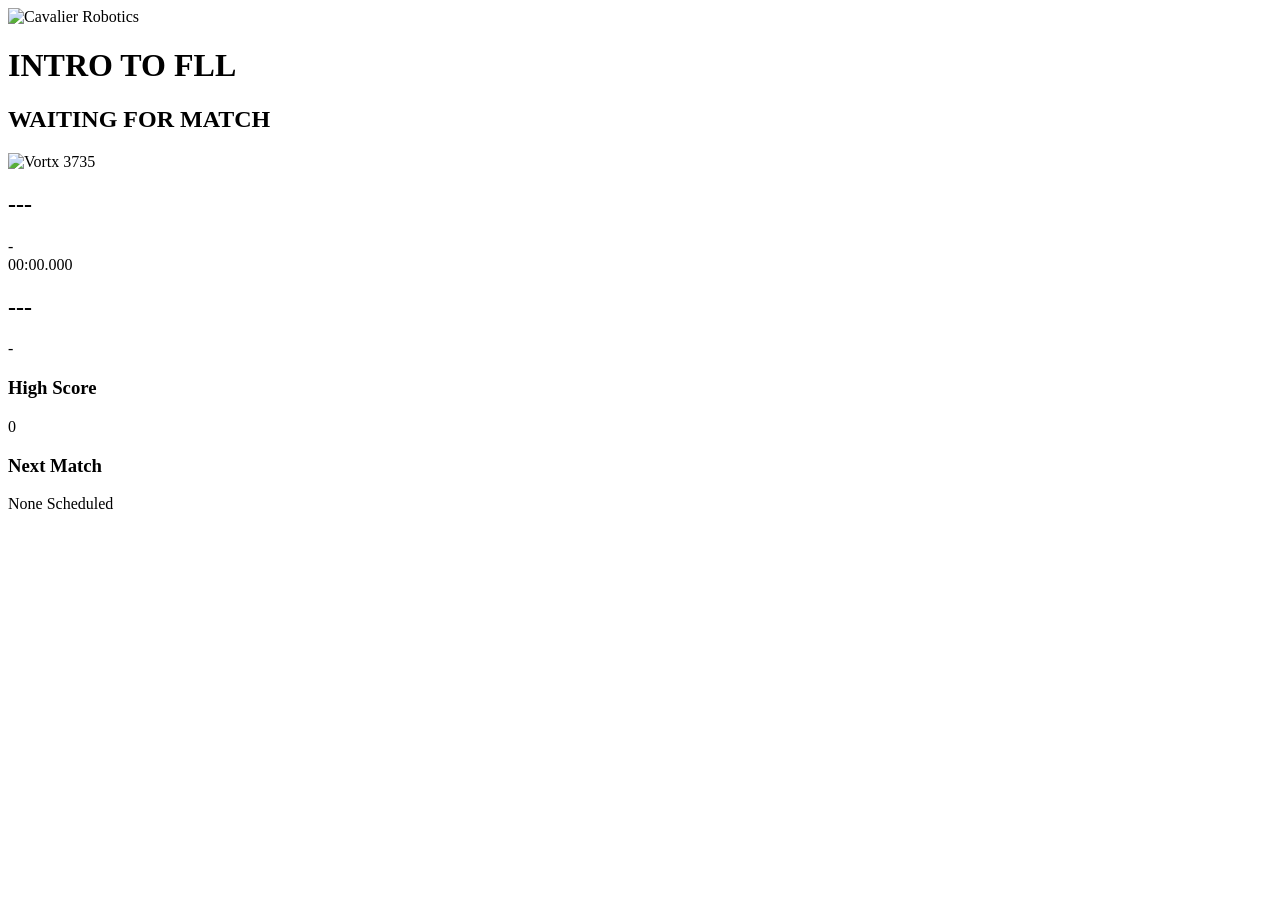
==== audience.html @ 4037d562 "Add audience.html for displaying match information" ====
<!DOCTYPE html>
<html lang="en">
<head>
    <meta charset="UTF-8">
    <meta name="viewport" content="width=device-width, initial-scale=1.0">
    <title>Audience View - Advanced FLL</title>
    <link rel="stylesheet" href="style.css">
</head>
<body class="audience-body">
    <div class="audience-header">
        <img src="cavalier_logo.png" alt="Cavalier Robotics" class="logo">
        <div class="header-titles">
            <h1>INTRO TO FLL</h1>
            <h2 id="aud-match-title">WAITING FOR MATCH</h2>
        </div>
        <img src="vortx_logo.png" alt="Vortx 3735" class="logo">
    </div>

    <div class="audience-main">
        <div class="team-card red-border">
            <h2 id="aud-team1-name">---</h2>
            <div class="score-display" id="aud-team1-score">-</div>
        </div>

        <div class="timer-container">
            <div id="aud-timer" class="massive-timer">00:00.000</div>
        </div>

        <div class="team-card blue-border">
            <h2 id="aud-team2-name">---</h2>
            <div class="score-display" id="aud-team2-score">-</div>
        </div>
    </div>

    <div class="audience-footer">
        <div class="footer-box">
            <h3>High Score</h3>
            <div id="aud-high-score" class="highlight-text">0</div>
        </div>
        <div class="footer-box">
            <h3>Next Match</h3>
            <div id="aud-next-match" class="highlight-text">None Scheduled</div>
        </div>
    </div>
    <script src="app.js"></script>
</body>
</html>
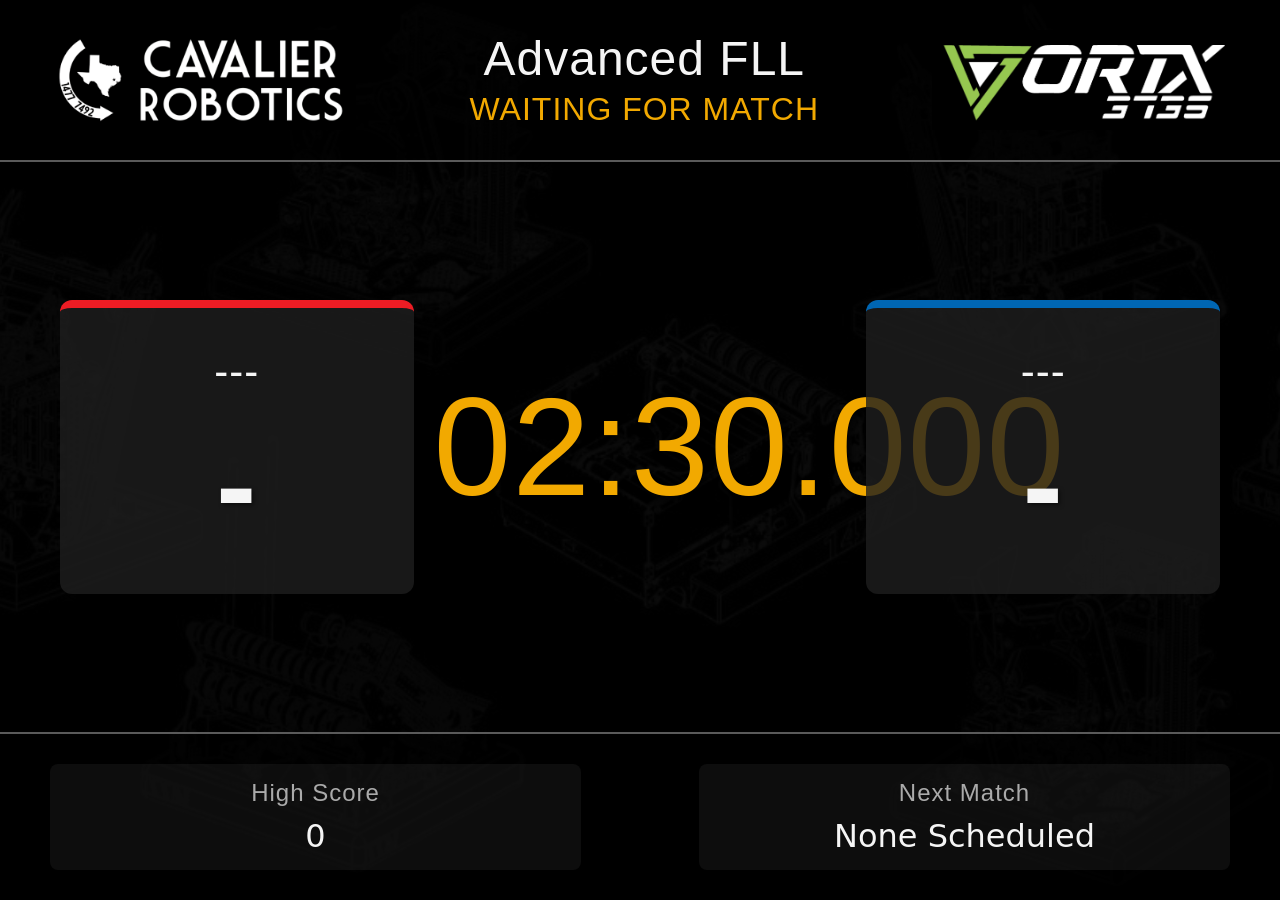
==== commit 52908912: "Change header title from 'INTRO TO FLL' to 'Advanced FLL'" ====
--- a/audience.html
+++ b/audience.html
@@ -10,7 +10,7 @@
     <div class="audience-header">
         <img src="cavalier_logo.png" alt="Cavalier Robotics" class="logo">
         <div class="header-titles">
-            <h1>INTRO TO FLL</h1>
+            <h1>Advanced FLL</h1>
             <h2 id="aud-match-title">WAITING FOR MATCH</h2>
         </div>
         <img src="vortx_logo.png" alt="Vortx 3735" class="logo">
--- a/style.css
+++ b/style.css
@@ -0,0 +1,143 @@
+:root {
+    --bg-dark: #121212;
+    --bg-panel: #1e1e1e;
+    --text-main: #f5f5f5;
+    --text-muted: #aaaaaa;
+    --border-color: #333333;
+    
+    --color-primary: #5a5a5a;
+    --color-red: #ed1c24;
+    --color-blue: #0066b3;
+    --color-green: #00a651;
+    --color-warning: #f2a900;
+    
+    --font-ui: system-ui, -apple-system, sans-serif;
+    --font-display: 'Impact', 'Trebuchet MS', sans-serif;
+}
+
+* { box-sizing: border-box; margin: 0; padding: 0; }
+
+body {
+    font-family: var(--font-ui);
+    color: var(--text-main);
+    background-color: var(--bg-dark);
+}
+
+/* Base App Background (Admin and Audience) */
+.admin-body, .audience-body {
+    background-image: url('background.jpg');
+    background-size: cover;
+    background-position: center;
+    background-attachment: fixed;
+    background-blend-mode: multiply;
+}
+.admin-body { background-color: rgba(18, 18, 18, 0.90); display: flex; height: 100vh; overflow: hidden; }
+.audience-body { background-color: rgba(18, 18, 18, 0.80); display: flex; flex-direction: column; height: 100vh; overflow: hidden; }
+
+/* Typography */
+h1, h2, h3, .timer-display, .massive-timer, .score-display {
+    font-family: var(--font-display);
+    letter-spacing: 1px;
+    font-weight: normal;
+}
+
+/* Sidebar */
+.sidebar {
+    width: 250px;
+    background-color: var(--bg-panel);
+    border-right: 1px solid var(--border-color);
+    padding: 20px 0;
+    display: flex;
+    flex-direction: column;
+}
+.sidebar h2 { text-align: center; margin-bottom: 30px; color: var(--color-green); }
+.nav-btn {
+    background: none; border: none; color: var(--text-main);
+    padding: 15px 20px; text-align: left; font-size: 16px; cursor: pointer;
+    border-left: 4px solid transparent; transition: 0.2s;
+}
+.nav-btn:hover { background-color: rgba(255,255,255,0.05); }
+.nav-btn.active { border-left-color: var(--color-green); background-color: rgba(0, 166, 81, 0.1); }
+
+/* Main Content Area */
+.main-content { flex: 1; padding: 30px; overflow-y: auto; }
+.page { display: none; animation: fadeIn 0.3s; }
+.page.active { display: block; }
+@keyframes fadeIn { from { opacity: 0; } to { opacity: 1; } }
+
+.page-header { display: flex; justify-content: space-between; align-items: center; margin-bottom: 20px; border-bottom: 1px solid var(--border-color); padding-bottom: 10px; }
+
+/* Buttons */
+.btn { padding: 10px 20px; border: none; border-radius: 4px; cursor: pointer; font-weight: bold; color: white; text-transform: uppercase; }
+.btn.primary { background-color: var(--color-blue); }
+.btn.secondary { background-color: var(--color-primary); }
+.btn.success { background-color: var(--color-green); }
+.btn.warning { background-color: var(--color-warning); color: black; }
+.btn.danger { background-color: var(--color-red); }
+.btn:hover { filter: brightness(1.1); }
+
+/* Forms & Inputs */
+input, select {
+    background-color: var(--bg-dark); color: var(--text-main);
+    border: 1px solid var(--border-color); padding: 8px; border-radius: 4px; font-family: var(--font-ui);
+}
+.team-entry { background-color: var(--bg-panel); padding: 20px; border-radius: 8px; margin-bottom: 15px; border-left: 4px solid var(--color-primary); }
+.student-list { margin-top: 10px; display: grid; gap: 10px; grid-template-columns: repeat(auto-fill, minmax(200px, 1fr)); }
+.student-input-group { display: flex; gap: 5px; }
+
+/* Tables */
+.table-container { background-color: var(--bg-panel); border-radius: 8px; overflow: hidden; }
+table { width: 100%; border-collapse: collapse; text-align: left; }
+th, td { padding: 12px 15px; border-bottom: 1px solid var(--border-color); }
+th { background-color: rgba(0,0,0,0.3); }
+.red-text { color: var(--color-red); }
+.blue-text { color: var(--color-blue); }
+
+/* Scoring Page */
+.scoring-layout { display: flex; gap: 30px; height: calc(100vh - 120px); }
+.match-list-pane { width: 300px; background-color: var(--bg-panel); border-radius: 8px; padding: 15px; overflow-y: auto; }
+.match-item { background-color: var(--bg-dark); padding: 10px; border-radius: 4px; margin-bottom: 10px; display: flex; justify-content: space-between; align-items: center; }
+.match-item button { padding: 5px 10px; font-size: 12px; }
+
+.active-scoring-pane { flex: 1; display: flex; flex-direction: column; gap: 20px; overflow-y: auto; }
+.timer-section { background-color: var(--bg-panel); padding: 20px; border-radius: 8px; text-align: center; }
+.timer-display { font-size: 48px; margin-bottom: 15px; color: var(--color-warning); font-variant-numeric: tabular-nums; }
+.timer-controls { display: flex; justify-content: center; gap: 10px; }
+
+.current-match-area { background-color: var(--bg-panel); padding: 20px; border-radius: 8px; }
+.score-entry-grid { display: flex; justify-content: space-around; align-items: center; margin-top: 15px; }
+.score-box { text-align: center; padding: 20px; border-radius: 8px; width: 40%; }
+.score-box.red-side { border: 2px solid var(--color-red); background-color: rgba(237, 28, 36, 0.1); }
+.score-box.blue-side { border: 2px solid var(--color-blue); background-color: rgba(0, 102, 179, 0.1); }
+.score-input { font-size: 32px; width: 100px; text-align: center; margin: 15px 0; font-family: var(--font-display); }
+
+.scorecard-section { background-color: var(--bg-panel); padding: 20px; border-radius: 8px; }
+.scorecard-img { width: 100%; max-width: 800px; height: auto; display: block; margin-top: 10px; border: 1px solid var(--border-color); }
+
+/* System Page */
+.system-panel { background-color: var(--bg-panel); padding: 30px; border-radius: 8px; }
+.config-group { margin-bottom: 25px; }
+.time-inputs { display: flex; align-items: center; gap: 10px; margin: 10px 0; }
+hr { border: none; border-top: 1px solid var(--border-color); margin: 20px 0; }
+
+/* Audience Window Styles */
+.audience-header { display: flex; justify-content: space-between; align-items: center; padding: 30px 50px; background: rgba(0,0,0,0.6); border-bottom: 2px solid var(--color-primary); }
+.logo { max-height: 100px; }
+.header-titles { text-align: center; }
+.header-titles h1 { font-size: 48px; color: var(--text-main); margin-bottom: 5px; }
+.header-titles h2 { font-size: 32px; color: var(--color-warning); }
+
+.audience-main { flex: 1; display: flex; justify-content: space-around; align-items: center; padding: 0 50px; }
+.team-card { width: 30%; background: rgba(30,30,30,0.8); padding: 40px; border-radius: 12px; text-align: center; }
+.team-card h2 { font-size: 42px; margin-bottom: 20px; word-wrap: break-word; }
+.red-border { border-top: 8px solid var(--color-red); }
+.blue-border { border-top: 8px solid var(--color-blue); }
+.score-display { font-size: 120px; font-weight: bold; text-shadow: 2px 2px 4px rgba(0,0,0,0.5); }
+
+.timer-container { width: 35%; text-align: center; }
+.massive-timer { font-size: 140px; color: var(--color-warning); font-variant-numeric: tabular-nums; text-shadow: 4px 4px 10px rgba(0,0,0,0.7); }
+
+.audience-footer { display: flex; justify-content: space-between; padding: 30px 50px; background: rgba(0,0,0,0.6); border-top: 2px solid var(--color-primary); }
+.footer-box { width: 45%; text-align: center; background: rgba(255,255,255,0.05); padding: 15px; border-radius: 8px; }
+.footer-box h3 { font-size: 24px; color: var(--text-muted); margin-bottom: 10px; }
+.highlight-text { font-size: 32px; color: var(--text-main); }
